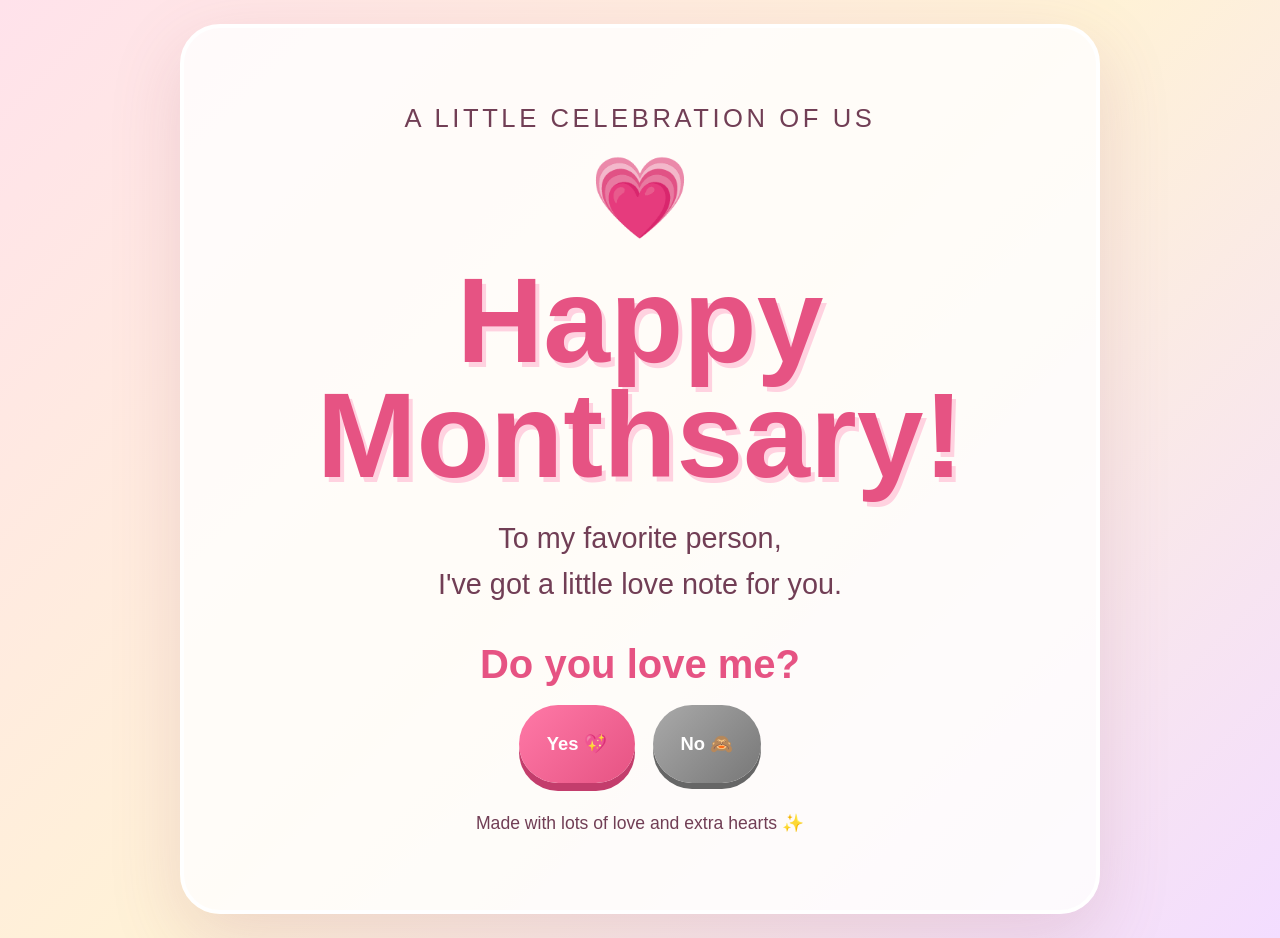
==== first.html @ 00ca5dc7 "Add files via upload" ====
<!DOCTYPE html>
<html lang="en">
<head>
	<meta charset="UTF-8">
	<meta name="viewport" content="width=device-width, initial-scale=1.0">
	<title>Happy Monthsary!</title>
	<style>
		* { box-sizing: border-box; }
		body {
			min-height: 100vh;
			margin: 0;
			padding: 24px;
			display: grid;
			place-items: center;
			background: linear-gradient(135deg, #ffe2eb, #fff2d6, #f3ddff);
			color: #713e55;
			font-family: "Trebuchet MS", Arial, sans-serif;
			text-align: center;
		}
		.card {
			width: min(920px, 100%);
			padding: clamp(32px, 7vw, 76px);
			border: 4px solid white;
			border-radius: 40px;
			background: rgba(255,255,255,.82);
			box-shadow: 0 24px 70px #9d50712b;
		}
		.eyebrow { font-size: clamp(1.1rem, 3vw, 1.6rem); letter-spacing: .14em; }
		h1 {
			margin: 14px 0;
			color: #e65383;
			font-size: clamp(3.2rem, 11vw, 7.5rem);
			line-height: .96;
			text-shadow: 4px 5px 0 #ffd2e0;
		}
		.heart { margin: 18px; font-size: clamp(3.5rem, 8vw, 5rem); animation: heartbeat 1s infinite; }
		.intro { margin: 22px 0 34px; font-size: clamp(1.2rem, 3vw, 1.8rem); line-height: 1.6; }
		button {
			padding: 20px 34px;
			border: 0;
			border-radius: 999px;
			background: linear-gradient(135deg, #ff79a7, #e65383);
			box-shadow: 0 8px 0 #c33d6c;
			color: white;
			font: inherit;
			font-size: clamp(1.2rem, 3vw, 1.6rem);
			font-weight: bold;
			cursor: pointer;
			transition: transform .2s;
		}
		button:hover { transform: translateY(-3px); }
		button:active { transform: translateY(5px); box-shadow: 0 3px 0 #c33d6c; }
		.love-question { margin: 0 auto 28px; }
		.love-question h2 { margin: 0 0 18px; color: #e65383; font-size: clamp(1.7rem, 5vw, 2.5rem); }
		.answer-area { position: relative; display: flex; justify-content: center; gap: 18px; min-height: 78px; }
		.answer-area button { padding: 14px 28px; font-size: 1.15rem; }
		#noButton { background: linear-gradient(135deg, #aaa, #777); box-shadow: 0 6px 0 #666; }
		#loveButton { display: none; }
		#loveButton.ready { display: inline-block; }
		#message {
			display: none;
			margin: 38px auto 0;
			padding: clamp(24px, 5vw, 42px);
			max-width: 760px;
			border-radius: 26px;
			background: #fff2f7;
			text-align: left;
			font-size: clamp(1.08rem, 2.4vw, 1.35rem);
			line-height: 1.9;
		}
		#message.show { display: block; animation: appear .5s ease-out; }
		#message p { margin: 0 0 18px; }
		#message p:last-child { margin: 0; color: #e65383; font-weight: bold; text-align: center; }
		.signature { margin-top: 30px; font-size: 1.1rem; }
		@keyframes heartbeat { 50% { transform: scale(1.15); } }
		@keyframes appear { from { opacity: 0; transform: translateY(14px); } to { opacity: 1; transform: translateY(0); } }
		@media (prefers-reduced-motion: reduce) { *, *::before, *::after { animation-duration: .01ms !important; animation-iteration-count: 1 !important; } }
	</style>
</head>
<body>
	<main class="card">
		<div class="eyebrow">A LITTLE CELEBRATION OF US</div>
		<div class="heart" aria-hidden="true">💗</div>
		<h1>Happy<br>Monthsary!</h1>
		<p class="intro">To my favorite person,<br>I've got a little love note for you.</p>
		<div class="love-question" id="loveQuestion">
			<h2>Do you love me?</h2>
			<div class="answer-area" id="answerArea">
				<button id="yesButton" type="button">Yes 💖</button>
				<button id="noButton" type="button">No 🙈</button>
			</div>
		</div>
		<button id="loveButton" type="button" aria-expanded="false" aria-controls="message">Tap for your surprise 💌</button>
		<section id="message" aria-live="polite">
			<p>My asawa, happy monthsary! I'm so grateful that we found each other. Talking to you every day brings something wonderful into my life, whether we're sharing a memories or simply talking about how our day went.</p>
            <p>You're the one of the reason I'm still alive to this day, you're a blessing in disguise, you're the reason I smile every day </p>
			<p>Thank you for making me laugh, listening to me, and being your thoughtful, lovely self. I treasure all the little things we share: our conversations, our silly moments, the memories we're making, and the comfort of having you by my side.</p>
			<p>Being with you reminds me that love is made of a thousand small choices—to care, to understand, to cheer each other on. I promise to keep appreciating you, supporting your dreams, and making room for all the happiness still ahead of us.</p>
			<p>Here's to more sweet memories, more laughter, and many more little milestones together even though we're thousand miles away from each other. You mean so much to me, and I feel lucky every day to have you in my life. No matter how many months pass, I hope we never run out of reasons to smile together.</p>
			<p>Happy monthsary, my baby, see you next month. I love you 3000! 💕</p>
			<p>Always yours, Damien Angcon🧸</p>
		</section>
		<div class="signature">Made with lots of love and extra hearts ✨</div>
	</main>
	<script>
		const button = document.getElementById('loveButton');
		const message = document.getElementById('message');
		const question = document.getElementById('loveQuestion');
		const answerArea = document.getElementById('answerArea');
		const noButton = document.getElementById('noButton');
		document.getElementById('yesButton').addEventListener('click', () => {
			question.hidden = true;
			button.classList.add('ready');
		});
		const moveNoButton = () => {
			const area = answerArea.getBoundingClientRect();
			const maxX = Math.max(0, area.width - noButton.offsetWidth);
			const maxY = Math.max(0, area.height - noButton.offsetHeight);
			noButton.style.position = 'absolute';
			noButton.style.left = `${Math.random() * maxX}px`;
			noButton.style.top = `${Math.random() * maxY}px`;
		};
		noButton.addEventListener('pointerenter', moveNoButton);
		noButton.addEventListener('click', (event) => {
			event.preventDefault();
			moveNoButton();
		});
		button.addEventListener('click', () => {
			const isOpen = message.classList.toggle('show');
			button.setAttribute('aria-expanded', String(isOpen));
			button.textContent = isOpen ? 'Hide the note 💖' : 'Tap for your surprise 💌';
			if (isOpen) message.scrollIntoView({ behavior: 'smooth', block: 'nearest' });
		});
	</script>
</body>
</html>
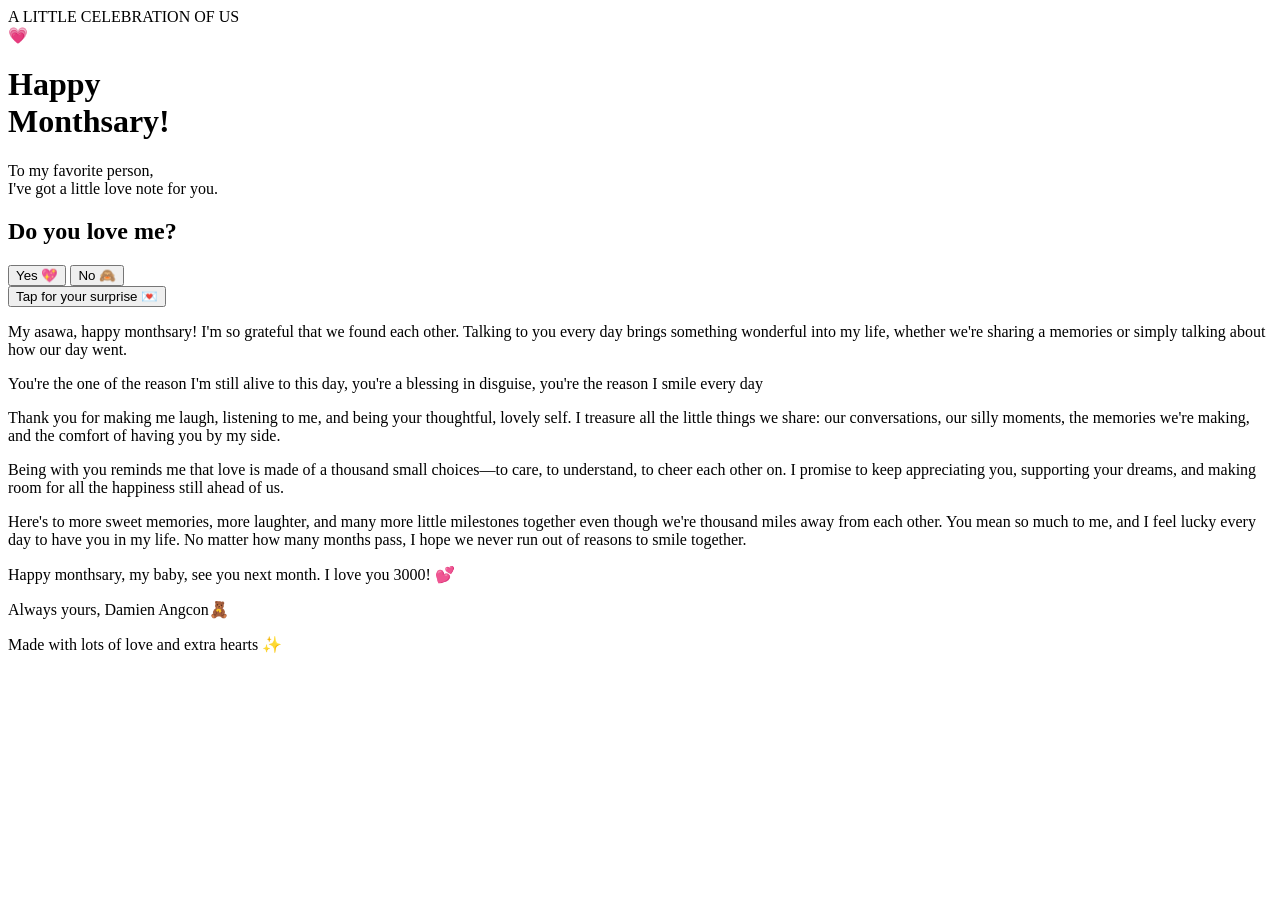
==== commit 4415885b: "Add files via upload" ====
--- a/first.html
+++ b/first.html
@@ -3,79 +3,8 @@
 <head>
 	<meta charset="UTF-8">
 	<meta name="viewport" content="width=device-width, initial-scale=1.0">
+	<link rel="stylesheet" href="first.css">
 	<title>Happy Monthsary!</title>
-	<style>
-		* { box-sizing: border-box; }
-		body {
-			min-height: 100vh;
-			margin: 0;
-			padding: 24px;
-			display: grid;
-			place-items: center;
-			background: linear-gradient(135deg, #ffe2eb, #fff2d6, #f3ddff);
-			color: #713e55;
-			font-family: "Trebuchet MS", Arial, sans-serif;
-			text-align: center;
-		}
-		.card {
-			width: min(920px, 100%);
-			padding: clamp(32px, 7vw, 76px);
-			border: 4px solid white;
-			border-radius: 40px;
-			background: rgba(255,255,255,.82);
-			box-shadow: 0 24px 70px #9d50712b;
-		}
-		.eyebrow { font-size: clamp(1.1rem, 3vw, 1.6rem); letter-spacing: .14em; }
-		h1 {
-			margin: 14px 0;
-			color: #e65383;
-			font-size: clamp(3.2rem, 11vw, 7.5rem);
-			line-height: .96;
-			text-shadow: 4px 5px 0 #ffd2e0;
-		}
-		.heart { margin: 18px; font-size: clamp(3.5rem, 8vw, 5rem); animation: heartbeat 1s infinite; }
-		.intro { margin: 22px 0 34px; font-size: clamp(1.2rem, 3vw, 1.8rem); line-height: 1.6; }
-		button {
-			padding: 20px 34px;
-			border: 0;
-			border-radius: 999px;
-			background: linear-gradient(135deg, #ff79a7, #e65383);
-			box-shadow: 0 8px 0 #c33d6c;
-			color: white;
-			font: inherit;
-			font-size: clamp(1.2rem, 3vw, 1.6rem);
-			font-weight: bold;
-			cursor: pointer;
-			transition: transform .2s;
-		}
-		button:hover { transform: translateY(-3px); }
-		button:active { transform: translateY(5px); box-shadow: 0 3px 0 #c33d6c; }
-		.love-question { margin: 0 auto 28px; }
-		.love-question h2 { margin: 0 0 18px; color: #e65383; font-size: clamp(1.7rem, 5vw, 2.5rem); }
-		.answer-area { position: relative; display: flex; justify-content: center; gap: 18px; min-height: 78px; }
-		.answer-area button { padding: 14px 28px; font-size: 1.15rem; }
-		#noButton { background: linear-gradient(135deg, #aaa, #777); box-shadow: 0 6px 0 #666; }
-		#loveButton { display: none; }
-		#loveButton.ready { display: inline-block; }
-		#message {
-			display: none;
-			margin: 38px auto 0;
-			padding: clamp(24px, 5vw, 42px);
-			max-width: 760px;
-			border-radius: 26px;
-			background: #fff2f7;
-			text-align: left;
-			font-size: clamp(1.08rem, 2.4vw, 1.35rem);
-			line-height: 1.9;
-		}
-		#message.show { display: block; animation: appear .5s ease-out; }
-		#message p { margin: 0 0 18px; }
-		#message p:last-child { margin: 0; color: #e65383; font-weight: bold; text-align: center; }
-		.signature { margin-top: 30px; font-size: 1.1rem; }
-		@keyframes heartbeat { 50% { transform: scale(1.15); } }
-		@keyframes appear { from { opacity: 0; transform: translateY(14px); } to { opacity: 1; transform: translateY(0); } }
-		@media (prefers-reduced-motion: reduce) { *, *::before, *::after { animation-duration: .01ms !important; animation-iteration-count: 1 !important; } }
-	</style>
 </head>
 <body>
 	<main class="card">
@@ -102,36 +31,6 @@
 		</section>
 		<div class="signature">Made with lots of love and extra hearts ✨</div>
 	</main>
-	<script>
-		const button = document.getElementById('loveButton');
-		const message = document.getElementById('message');
-		const question = document.getElementById('loveQuestion');
-		const answerArea = document.getElementById('answerArea');
-		const noButton = document.getElementById('noButton');
-		document.getElementById('yesButton').addEventListener('click', () => {
-			question.hidden = true;
-			button.classList.add('ready');
-		});
-		const moveNoButton = () => {
-			const area = answerArea.getBoundingClientRect();
-			const maxX = Math.max(0, area.width - noButton.offsetWidth);
-			const maxY = Math.max(0, area.height - noButton.offsetHeight);
-			noButton.style.position = 'absolute';
-			noButton.style.left = `${Math.random() * maxX}px`;
-			noButton.style.top = `${Math.random() * maxY}px`;
-		};
-		noButton.addEventListener('pointerenter', moveNoButton);
-		noButton.addEventListener('click', (event) => {
-			event.preventDefault();
-			moveNoButton();
-		});
-		button.addEventListener('click', () => {
-			const isOpen = message.classList.toggle('show');
-			button.setAttribute('aria-expanded', String(isOpen));
-			button.textContent = isOpen ? 'Hide the note 💖' : 'Tap for your surprise 💌';
-			if (isOpen) message.scrollIntoView({ behavior: 'smooth', block: 'nearest' });
-		});
-	</script>
 </body>
 </html>
 
